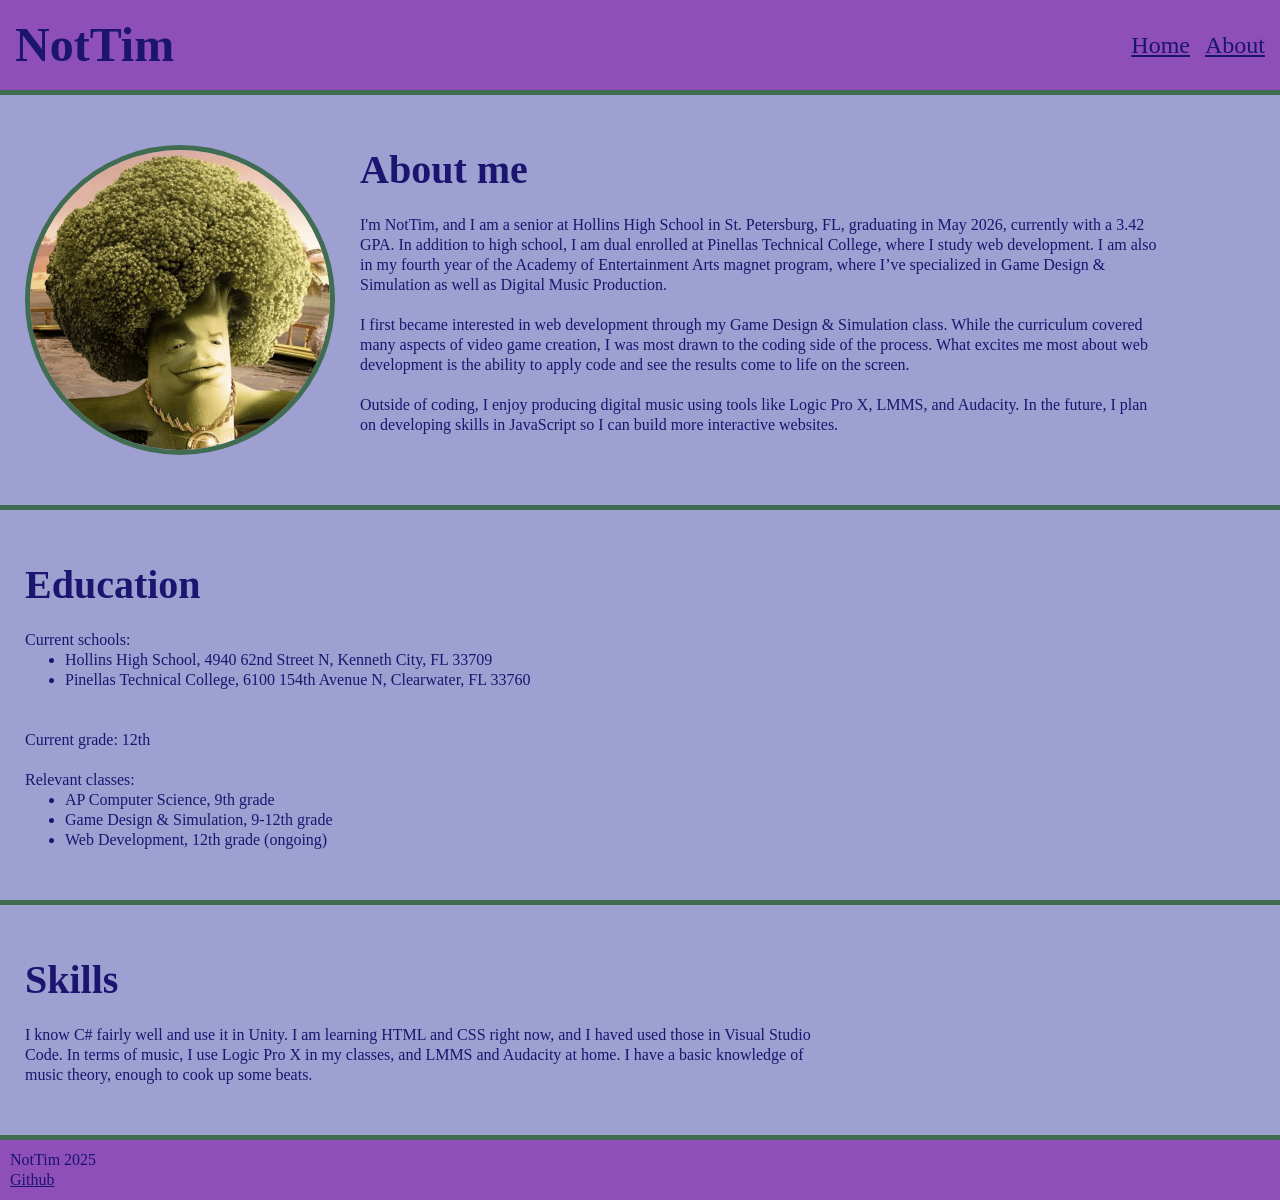
==== about.html @ a39c403e "Added about page." ====
<!DOCTYPE html>
<html lang="en">
    <head>
        <meta charset="UTF-8">
        <meta name="viewport" content="width=device-width, initial-scale=1.0">
        <title>About</title>
        <link rel="stylesheet" href="Stylesheets/styles.css">
    </head>
    <body>
        <header>
            <h1>NotTim</h1>
            <nav id="navigation">
                <ul>
                    <li><a href="index.html">Home</a></li>
                    <li><a href="about.html">About</a></li>
                </ul>
            </nav>
        </header>

        <main>
            <section id="about" class="text">
                <img src="Images/GangstaBroccoli.png" alt="my profile picture" id="pfp">
                <div class="paragraph">
                        <h2>About me</h2>
                        <p><br>I'm NotTim, and I am a senior at Hollins High School in St.  Petersburg, FL, graduating in May 2026, currently with a 3.42 GPA. In addition to high school, I am dual enrolled at Pinellas Technical College, where I study web development. I am also in my fourth year of the Academy of Entertainment Arts magnet program, where I’ve specialized  in Game Design & Simulation as well as Digital Music Production. <br><br>

                        I first became interested in web development through my Game Design & Simulation class. While the curriculum covered many aspects of video game creation, I was most drawn to the coding side of the process. What excites me most about web development is the ability to apply code and see the results come to life on the screen. <br><br>

                        Outside of coding, I enjoy producing digital music using tools like Logic Pro X, LMMS, and Audacity. In the future, I plan on developing skills in JavaScript so I can build more interactive websites.</p>
                        </div>
            </section>

            <section id="education" class="text">
                <div class="paragraph">
                <h2>Education</h2>
                    <p><br>Current schools:
                        <ul>
                            <li>Hollins High School, 4940 62nd Street N, Kenneth City, FL 33709</li>
    	    		        <li>Pinellas Technical College, 6100 154th Avenue N, Clearwater, FL 33760</li>
                        </ul>
                            <br><br>
                            Current grade: 	12th
                            <br><br>
                            Relevant classes:
                            <ul>
                                <li>AP Computer Science, 9th grade</li>
    	    		            <li>Game Design & Simulation, 9-12th grade</li>
    	    		            <li>Web Development, 12th grade (ongoing)</li>
                            </ul>
                    </p>
                </div>
            </section>

            <section id="skills" class="text">
                <div class="paragraph">
                <h2>Skills</h2>
                    <p><br>I know C# fairly well and use it in Unity. I am learning HTML and CSS right now, and I haved used those in Visual Studio Code. In terms of music, I use Logic Pro X in my classes, and LMMS and Audacity at home. I have a basic knowledge of music theory, enough to cook up some beats.</p>
                </div>
            </section>

        </main>

        <footer>
            NotTim 2025
            <br>
            <a href="https://github.com/MyNameIsntTim" target="_blank">Github</a>
        </footer>
    </body>
    </html>
---- Stylesheets/styles.css ----
/* colors:
    #62B664
    #406C51
    #777BB5 (changed to #9da0d1)
    #1B156F
    #8E4FB8 */
*{
    background-color: #9da0d1;
    color: #1B156F;
    margin: 0;
    line-height: 125%;
}

img {
        width: 100%;
    }

h2 {
    font-size: 40px;
}

header {
    display: flex;
    justify-content: space-between;
    align-items: center;
    border-bottom: solid 5px #406C51;
}

header h1, nav ul {
    padding: 15px;
}

header h1 {
    font-size: 3em;
}

header, header h1, header nav, header ul, header li, header a, footer, footer a {
    background-color: #8E4FB8;
}

nav ul {
    list-style-type: none;
    display: flex;
    align-items: center;
    gap: 15px;
    font-size: 1.5em;
}

a img{
    max-width: 382px;
    border-radius: 10px;
    transition: transform 200ms;
    border: solid 5px #406C51;
}

a img:hover{
    transform: scale(1.05);
}

audio {
    margin: 5px;
}

footer {
    border-top: solid 5px #406C51;
    /* margin-top: 64px; */
    padding: 10px;
}

#pfp {
    border-radius: 50%;
    border: solid 5px #406C51;
    max-width: 300px;
    z-index: 3;
}

.text {
    position: relative;
    align-content: top;
    padding: 50px 25px;
    border-bottom: solid 5px #406C51;
}

#about div {
    margin-left: 25px;
}

.paragraph p {
    max-width: 50rem;
}

#projects h2 {
    margin-left: 15px;
}

#projects {
    width: auto;
}

#sites, #about, #music {
    display: flex;
    flex-wrap: wrap;
}

#skills {
    border: 0px;
}

.project-display h3 { 
    text-align: center;
}

.project-display {
    margin: 15px;
}

@media screen and (max-width: 585px)
{
    header {
        flex-direction: column;
    }

    nav ul {
        flex-direction: column;
    }
}
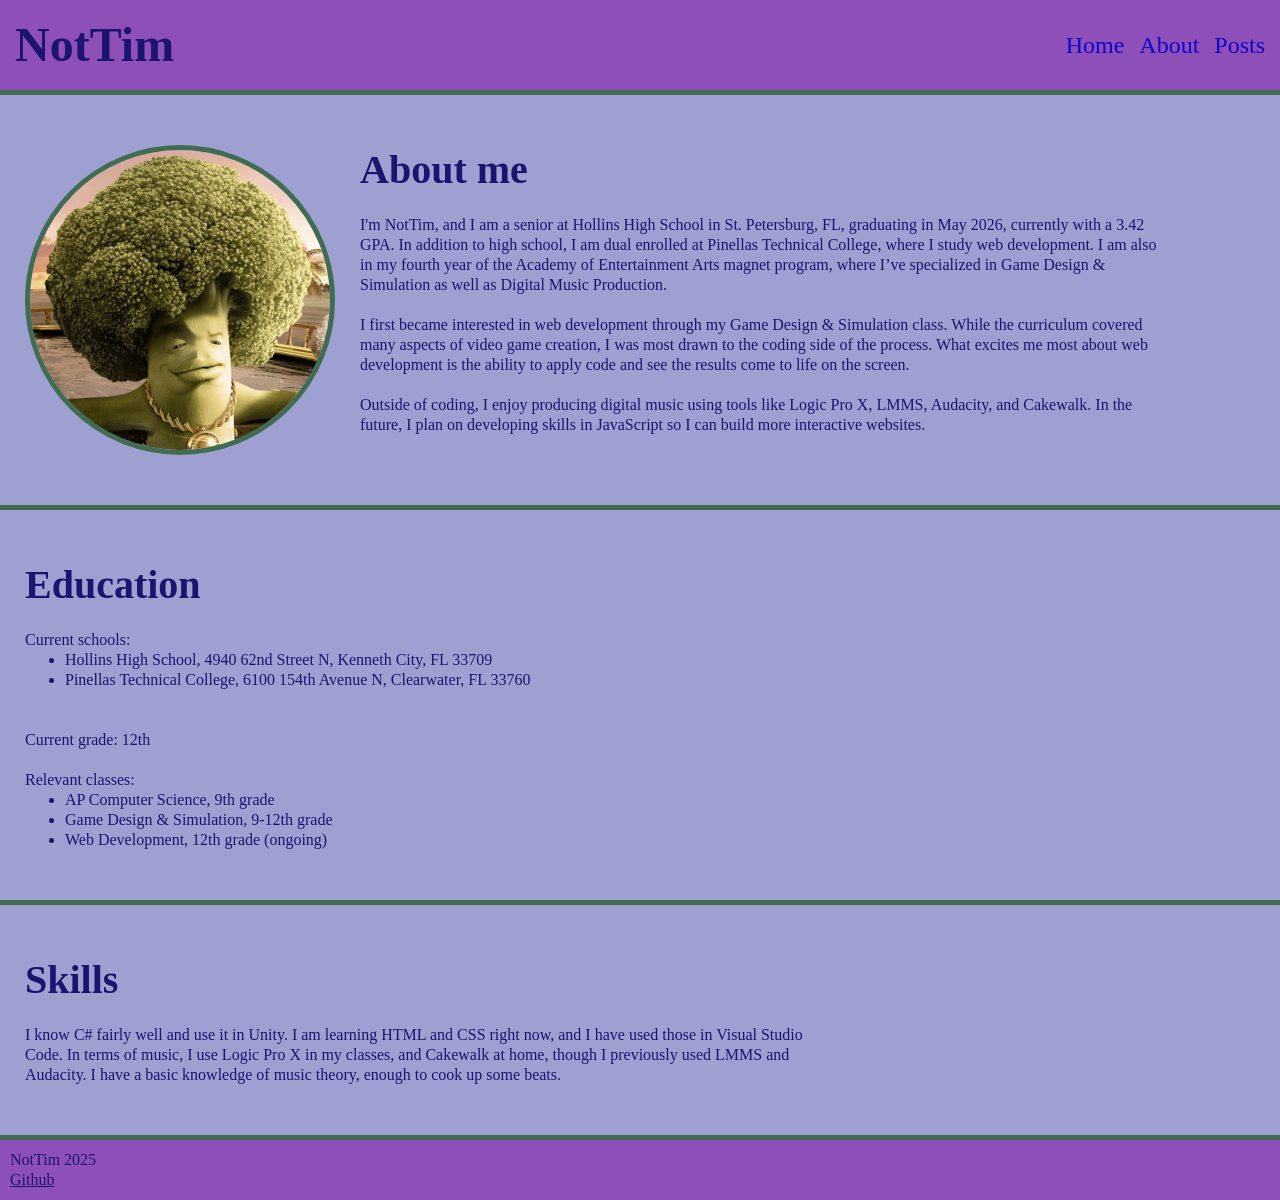
==== commit 66906123: "Adding blog index. Currently unfinished." ====
--- a/about.html
+++ b/about.html
@@ -13,6 +13,7 @@
                 <ul>
                     <li><a href="index.html">Home</a></li>
                     <li><a href="about.html">About</a></li>
+                    <li><a href="post-index.html">Posts</a></li>
                 </ul>
             </nav>
         </header>
@@ -26,7 +27,7 @@
 
                         I first became interested in web development through my Game Design & Simulation class. While the curriculum covered many aspects of video game creation, I was most drawn to the coding side of the process. What excites me most about web development is the ability to apply code and see the results come to life on the screen. <br><br>
 
-                        Outside of coding, I enjoy producing digital music using tools like Logic Pro X, LMMS, and Audacity. In the future, I plan on developing skills in JavaScript so I can build more interactive websites.</p>
+                        Outside of coding, I enjoy producing digital music using tools like Logic Pro X, LMMS, Audacity, and Cakewalk. In the future, I plan on developing skills in JavaScript so I can build more interactive websites.</p>
                         </div>
             </section>
 
@@ -54,7 +55,7 @@
             <section id="skills" class="text">
                 <div class="paragraph">
                 <h2>Skills</h2>
-                    <p><br>I know C# fairly well and use it in Unity. I am learning HTML and CSS right now, and I haved used those in Visual Studio Code. In terms of music, I use Logic Pro X in my classes, and LMMS and Audacity at home. I have a basic knowledge of music theory, enough to cook up some beats.</p>
+                    <p><br>I know C# fairly well and use it in Unity. I am learning HTML and CSS right now, and I have used those in Visual Studio Code. In terms of music, I use Logic Pro X in my classes, and Cakewalk at home, though I previously used LMMS and Audacity. I have a basic knowledge of music theory, enough to cook up some beats.</p>
                 </div>
             </section>
 
--- a/Stylesheets/styles.css
+++ b/Stylesheets/styles.css
@@ -45,15 +45,20 @@
     gap: 15px;
     font-size: 1.5em;
 }
+/* change */
+nav a {
+    text-decoration: none;
+    color:hsl(244, 98%, 40%);
+}
 
-a img{
+.external-link img{
     max-width: 382px;
     border-radius: 10px;
     transition: transform 200ms;
     border: solid 5px #406C51;
 }
 
-a img:hover{
+.external-link img:hover{
     transform: scale(1.05);
 }
 
@@ -114,6 +119,69 @@
     margin: 15px;
 }
 
+#index-top {
+    width: 50%;
+    height: 150px;
+    margin-left: 1.5rem;;
+}
+
+#index-top p {
+    font-size: 1.5rem;
+}
+
+ #posts {
+    list-style: none;
+    padding: 0;
+    display: flex;
+    flex-direction: column-reverse;
+}
+
+.post {
+    border-top: solid 5px #406C51;
+
+}
+
+.post-title {
+    margin: 2rem;
+}
+
+.post-thumbnail {
+    width: 25rem;
+    margin: 1.5rem;
+    border-radius: 10px;
+    border: solid 5px #406C51;
+    transform: scale(1);
+    animation: pulse 2s infinite;
+}
+
+/* https://www.florin-pop.com/blog/2019/03/css-pulse-effect/ */
+
+@keyframes pulse {
+    0% {
+        transform: scale(0.95);
+    }
+
+    50% {
+        transform: scale(1);
+    }
+
+    100% {
+        transform: scale(0.95);
+    }
+}
+
+.post-excerpt {
+    max-width: 30rem;
+}
+
+.post-upload {
+    margin: 1rem 2rem;
+}
+
+/* .post-category, .post-tags{ */
+
+/* } */
+
 @media screen and (max-width: 585px)
 {
     header {
